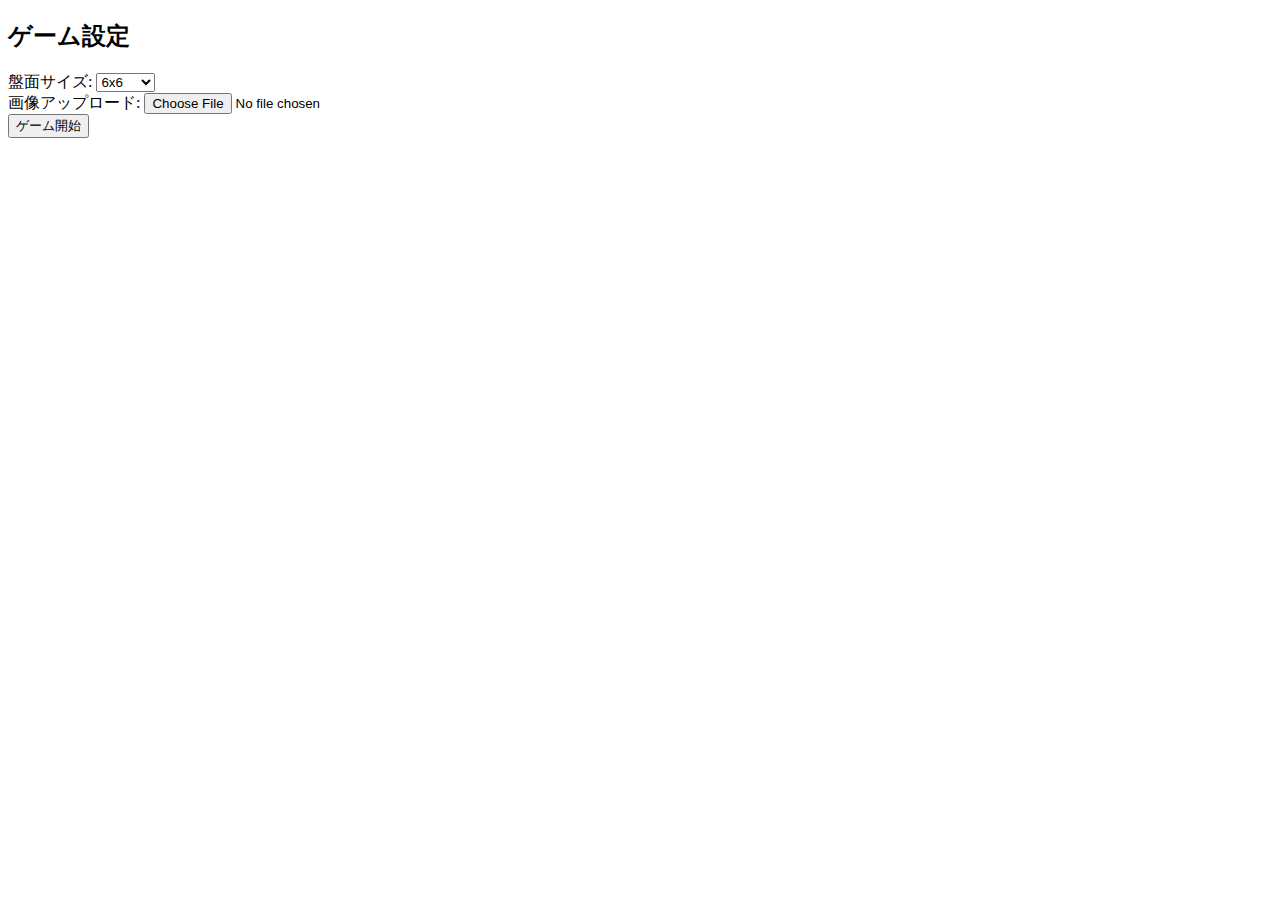
==== index.html @ 5ef3feb7 "Rename src/index.html to index.html" ====
<!-- index.html -->
<!DOCTYPE html>
<html>
<head>
    <title>画像オセロゲーム</title>
    <link rel="stylesheet" href="styles.css">
</head>
<body>
    <div id="settingsScreen" class="screen">
        <h2>ゲーム設定</h2>
        <div>
            <label>盤面サイズ:</label>
            <select id="boardSize">
                <option value="6">6x6</option>
                <option value="8">8x8</option>
                <option value="10">10x10</option>
            </select>
        </div>
        <div>
            <label>画像アップロード:</label>
            <input type="file" id="imageUpload" accept="image/*">
        </div>
        <button onclick="startGame()">ゲーム開始</button>
    </div>

    <div id="gameScreen" class="screen" style="display: none;">
        <div id="board"></div>
        <div id="controls">
            <button id="showImageBtn" style="display: none;">問題表示</button>
            <button onclick="resetGame()">リセット</button>
        </div>
        <div id="imageOverlay" style="display: none;"></div>
    </div>

    <script src="script.js"></script>
</body>
</html>
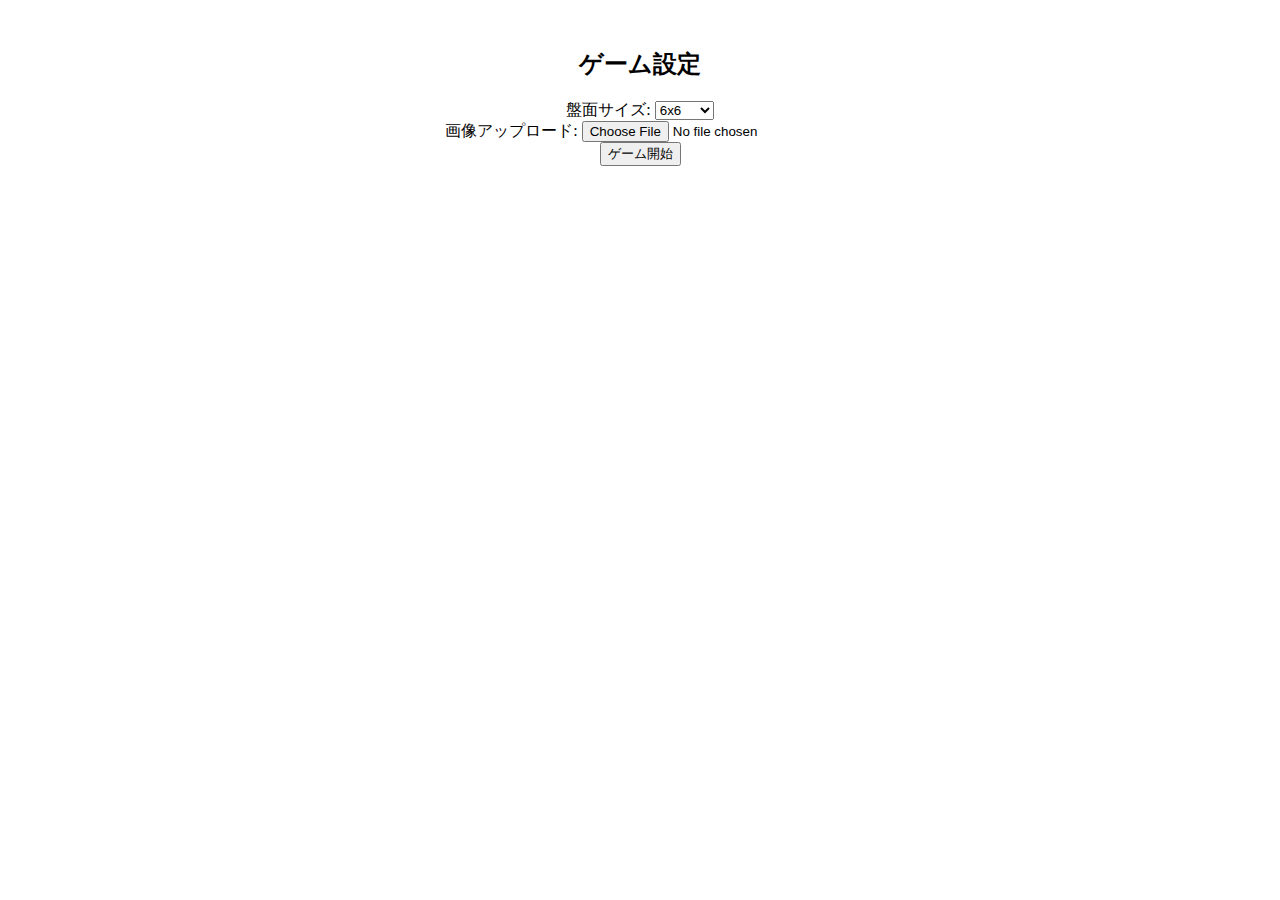
==== commit bb5a8b7e: "Update index.html" ====
--- a/index.html
+++ b/index.html
@@ -3,7 +3,7 @@
 <html>
 <head>
     <title>画像オセロゲーム</title>
-    <link rel="stylesheet" href="styles.css">
+    <link rel="stylesheet" href="src/styles.css">
 </head>
 <body>
     <div id="settingsScreen" class="screen">
@@ -32,6 +32,6 @@
         <div id="imageOverlay" style="display: none;"></div>
     </div>
 
-    <script src="script.js"></script>
+    <script src="src/script.js"></script>
 </body>
 </html>
--- a/src/styles.css
+++ b/src/styles.css
@@ -0,0 +1,50 @@
+/* styles.css */
+.screen {
+    text-align: center;
+    padding: 20px;
+}
+
+#board {
+    display: grid;
+    gap: 2px;
+    margin: 20px auto;
+    background-color: green;
+}
+
+.cell {
+    width: 50px;
+    height: 50px;
+    background-color: green;
+    border: 1px solid black;
+    cursor: pointer;
+    position: relative;
+}
+
+.disc {
+    width: 80%;
+    height: 80%;
+    border-radius: 50%;
+    position: absolute;
+    top: 10%;
+    left: 10%;
+}
+
+.black {
+    background-color: black;
+}
+
+.white {
+    background-color: white;
+}
+
+#imageOverlay {
+    position: fixed;
+    top: 0;
+    left: 0;
+    width: 100%;
+    height: 100%;
+    background-size: contain;
+    background-repeat: no-repeat;
+    background-position: center;
+    z-index: 100;
+}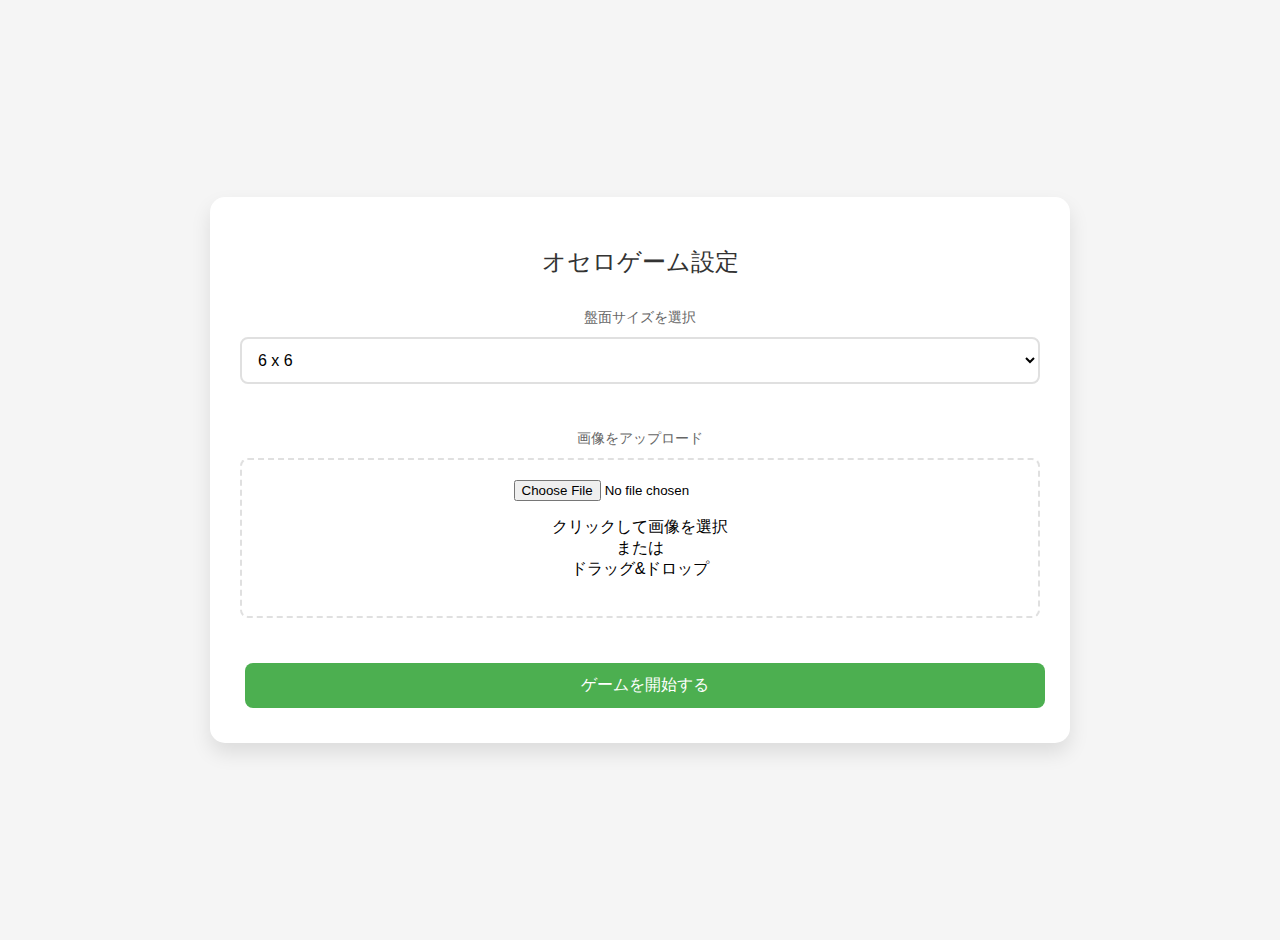
==== commit efb2d77b: "dakyo" ====
--- a/index.html
+++ b/index.html
@@ -2,32 +2,46 @@
 <!DOCTYPE html>
 <html>
 <head>
-    <title>画像オセロゲーム</title>
+    <title>Othe-riddle</title>
     <link rel="stylesheet" href="src/styles.css">
 </head>
 <body>
     <div id="settingsScreen" class="screen">
-        <h2>ゲーム設定</h2>
-        <div>
-            <label>盤面サイズ:</label>
+        <h2>オセロゲーム設定</h2>
+        <div class="settings-group">
+            <label>盤面サイズを選択</label>
             <select id="boardSize">
-                <option value="6">6x6</option>
-                <option value="8">8x8</option>
-                <option value="10">10x10</option>
+                <option value="6">6 x 6</option>
+                <option value="8">8 x 8</option>
+                <option value="10">10 x 10</option>
             </select>
         </div>
-        <div>
-            <label>画像アップロード:</label>
-            <input type="file" id="imageUpload" accept="image/*">
+        <div class="settings-group">
+            <label>画像をアップロード</label>
+            <div class="file-upload">
+                <input type="file" id="imageUpload" accept="image/*">
+                <p>クリックして画像を選択<br>または<br>ドラッグ&ドロップ</p>
+            </div>
         </div>
-        <button onclick="startGame()">ゲーム開始</button>
+        <button onclick="startGame()">ゲームを開始する</button>
     </div>
 
+    <!-- index.html に追加 -->
     <div id="gameScreen" class="screen" style="display: none;">
+        <div id="turnIndicator" class="turn-indicator">
+            <div id="currentPlayerDisc" class="disc"></div>
+            <span>の番です</span>
+        </div>
         <div id="board"></div>
         <div id="controls">
+        <!-- index.html のcontrols divを修正 -->
             <button id="showImageBtn" style="display: none;">問題表示</button>
+            <button id="closeImageBtn" style="display: none;">画像を閉じる</button>
             <button onclick="resetGame()">リセット</button>
+        </div>
+        <!-- index.html のimageOverlay divの前に追加 -->
+        <div id="timerDisplay" style="display: none;">
+            残り時間: <span id="countdown">30</span>秒
         </div>
         <div id="imageOverlay" style="display: none;"></div>
     </div>
--- a/src/styles.css
+++ b/src/styles.css
@@ -1,23 +1,96 @@
 /* styles.css */
+body {
+    font-family: 'Roboto', sans-serif;
+    background-color: #f5f5f5;
+    margin: 0;
+    padding: 20px;
+    min-height: 100vh;
+    display: flex;
+    justify-content: center;
+    align-items: center;
+}
+
 .screen {
     text-align: center;
+    background-color: white;
+    border-radius: 15px;
+    padding: 30px;
+    box-shadow: 0 10px 20px rgba(0,0,0,0.1);
+    max-width: 800px;
+    width: 100%;
+}
+
+h2 {
+    color: #333;
+    margin-bottom: 30px;
+    font-weight: 500;
+    text-align: center;
+}
+
+.settings-group {
+    margin-bottom: 25px;
+}
+
+.settings-group label {
+    display: block;
+    margin-bottom: 10px;
+    color: #666;
+    font-size: 0.9em;
+}
+
+select#boardSize {
+    width: 100%;
+    padding: 12px;
+    border: 2px solid #e0e0e0;
+    border-radius: 8px;
+    background-color: white;
+    font-size: 16px;
+    transition: border-color 0.3s;
+    margin-bottom: 20px;
+}
+
+select#boardSize:focus {
+    border-color: #4CAF50;
+    outline: none;
+}
+
+.file-upload {
+    border: 2px dashed #e0e0e0;
+    border-radius: 8px;
     padding: 20px;
+    text-align: center;
+    cursor: pointer;
+    transition: border-color 0.3s;
+    margin-bottom: 20px;
+}
+
+.file-upload:hover {
+    border-color: #4CAF50;
 }
 
 #board {
     display: grid;
-    gap: 2px;
+    gap: 4px;
     margin: 20px auto;
-    background-color: green;
+    background-color: #388E3C;
+    padding: 10px;
+    border-radius: 10px;
+    box-shadow: 0 5px 15px rgba(0,0,0,0.2);
+    width: fit-content
 }
 
 .cell {
     width: 50px;
     height: 50px;
-    background-color: green;
-    border: 1px solid black;
+    background-color: #4CAF50;
+    border-radius: 4px;
     cursor: pointer;
     position: relative;
+    transition: background-color 0.2s;
+}
+
+.cell:hover {
+    background-color: #45a049;
 }
 
 .disc {
@@ -27,24 +100,113 @@
     position: absolute;
     top: 10%;
     left: 10%;
+    transition: all 0.3s ease;
+    box-shadow: 0 2px 5px rgba(0,0,0,0.2);
 }
 
 .black {
-    background-color: black;
+    background-color: #212121;
 }
 
 .white {
-    background-color: white;
+    background-color: #ffffff;
+}
+
+.turn-indicator {
+    display: flex;
+    align-items: center;
+    justify-content: center;
+    margin: 20px;
+    padding: 15px;
+    background-color: #f8f9fa;
+    border-radius: 10px;
+    box-shadow: 0 2px 5px rgba(0,0,0,0.1);
+}
+
+.turn-indicator .disc {
+    position: static;
+    width: 30px;
+    height: 30px;
+    margin-right: 10px;
+}
+
+#timerDisplay {
+    font-size: 24px;
+    font-weight: 500;
+    margin: 20px;
+    padding: 15px;
+    background-color: #f8f9fa;
+    border-radius: 10px;
+    box-shadow: 0 2px 5px rgba(0,0,0,0.1);
+    text-align: center;
+}
+
+#countdown {
+    font-weight: 700;
+    transition: color 0.3s;
+}
+
+button {
+    padding: 12px 24px;
+    border: none;
+    border-radius: 8px;
+    font-size: 16px;
+    font-weight: 500;
+    cursor: pointer;
+    transition: all 0.3s ease;
+    margin: 5px;
+}
+
+#showImageBtn {
+    background-color: #2196F3;
+    color: white;
+}
+
+#showImageBtn:hover {
+    background-color: #1976D2;
+}
+
+#closeImageBtn {
+    background-color: #F44336;
+    color: white;
+}
+
+#closeImageBtn:hover {
+    background-color: #D32F2F;
+}
+
+button[onclick="resetGame()"] {
+    background-color: #757575;
+    color: white;
+}
+
+button[onclick="resetGame()"]:hover {
+    background-color: #616161;
+}
+
+button[onclick="startGame()"] {
+    background-color: #4CAF50;
+    color: white;
+    width: 100%;
+    margin-top: 20px;
+}
+
+button[onclick="startGame()"]:hover {
+    background-color: #388E3C;
+}
+
+#controls {
+    display: flex;
+    justify-content: center;
+    gap: 10px;
+    margin: 20px 0;
 }
 
 #imageOverlay {
-    position: fixed;
-    top: 0;
-    left: 0;
-    width: 100%;
-    height: 100%;
-    background-size: contain;
+    position: absolute;
+    background-size: 100% 100% !important;
     background-repeat: no-repeat;
-    background-position: center;
     z-index: 100;
+    border-radius: 10px;
+    overflow: hidden;
 }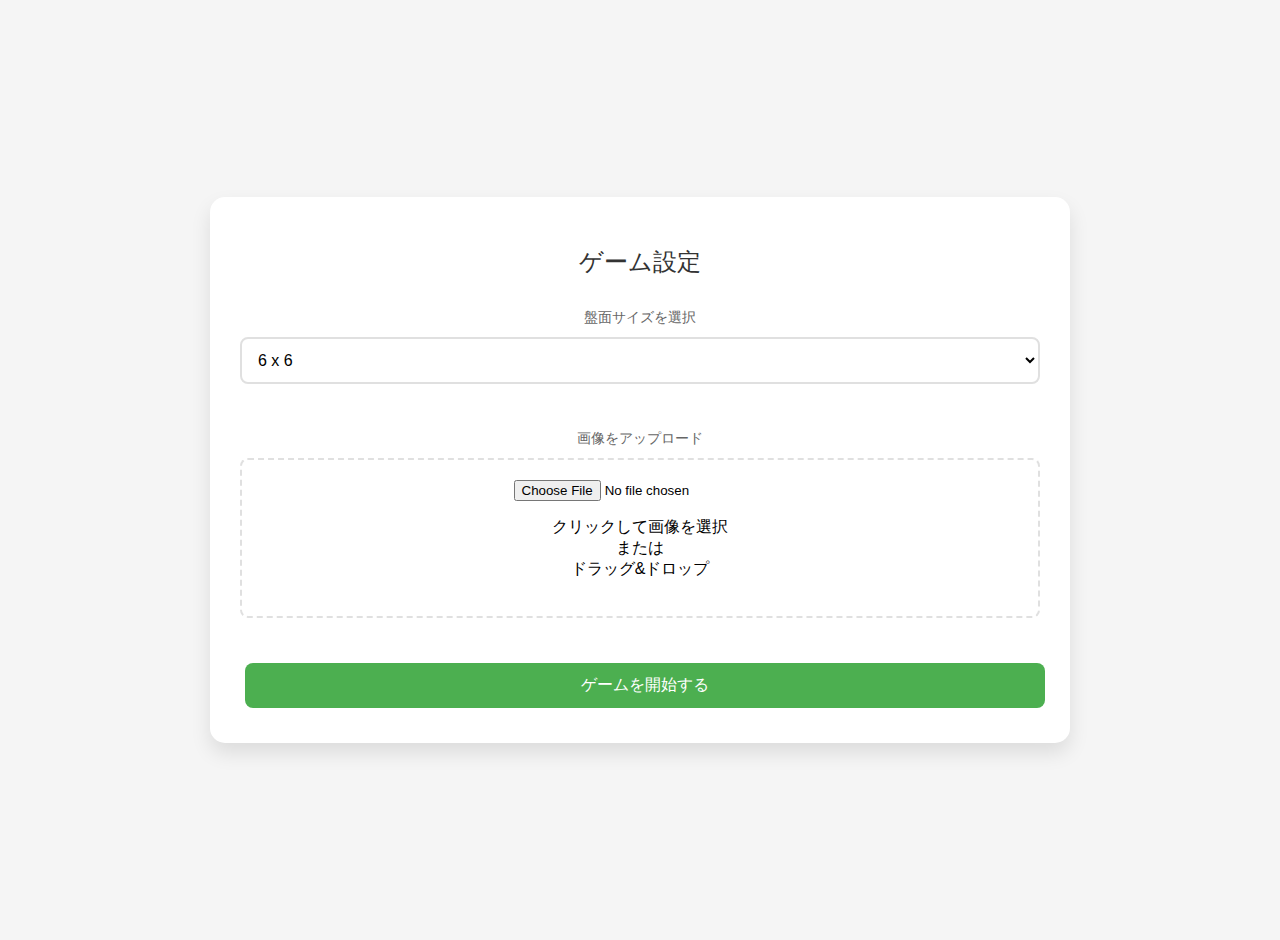
==== commit 662328d5: "chore: 細かい文言修正" ====
--- a/index.html
+++ b/index.html
@@ -2,12 +2,12 @@
 <!DOCTYPE html>
 <html>
 <head>
-    <title>Othe-riddle</title>
+    <title>◯◯◯-リドル</title>
     <link rel="stylesheet" href="src/styles.css">
 </head>
 <body>
     <div id="settingsScreen" class="screen">
-        <h2>オセロゲーム設定</h2>
+        <h2>ゲーム設定</h2>
         <div class="settings-group">
             <label>盤面サイズを選択</label>
             <select id="boardSize">
@@ -28,18 +28,24 @@
 
     <!-- index.html に追加 -->
     <div id="gameScreen" class="screen" style="display: none;">
+        <div id="title">オセロ-リドル</div>
+        <div id="title-kakushi" style="display: none;">オセ<span onclick="showWinnerModal()" style="cursor: pointer;">ロ</span>-リドル</div>
         <div id="turnIndicator" class="turn-indicator">
             <div id="currentPlayerDisc" class="disc"></div>
             <span>の番です</span>
         </div>
-        <div id="board"></div>
-        <div id="controls">
-        <!-- index.html のcontrols divを修正 -->
+        <div id="board">
+
+        </div>
+        <div class="main-controls">
             <button id="showImageBtn" style="display: none;">問題表示</button>
             <button id="closeImageBtn" style="display: none;">画像を閉じる</button>
-            <button onclick="resetGame()">リセット</button>
         </div>
-        <!-- index.html のimageOverlay divの前に追加 -->
+        <div class="sub-controls">
+            <button id="showFullImageBtn" class="secondary-btn">全体画像を表示</button>
+            <button id="closeFullImageBtn" class="secondary-btn" style="display: none;">全体画像を閉じる</button>
+            <button id="resetBtn" onclick="showResetConfirmation()" class="secondary-btn">リセット</button>
+        </div>
         <div id="timerDisplay" style="display: none;">
             残り時間: <span id="countdown">30</span>秒
         </div>
@@ -47,5 +53,38 @@
     </div>
 
     <script src="src/script.js"></script>
+    <!-- モーダル部分 -->
+    <div id="confirmModal" class="modal">
+        <div class="modal-content">
+            <h3>確認</h3>
+            <p>ゲームをリセットしますか？<br>設定画面に戻ります。</p>
+            <div class="modal-buttons">
+                <button onclick="confirmReset(false)" class="cancel-btn">キャンセル</button>
+                <button onclick="confirmReset(true)" class="confirm-btn">リセット</button>
+            </div>
+        </div>
+    </div>
+
+    <div id="confirmFullImageModal" class="modal">
+        <div class="modal-content">
+            <h3>確認</h3>
+            <p>全体の画像を表示しますか？<br>相手に画像が見えてしまう可能性があります。</p>
+            <div class="modal-buttons">
+                <button onclick="confirmShowFullImage(false)" class="cancel-btn">キャンセル</button>
+                <button onclick="confirmShowFullImage(true)" class="confirm-btn">表示する</button>
+            </div>
+        </div>
+    </div>
+
+
+    <div id="confirmWinnerModal" class="modal">
+        <div class="modal-content">
+            <h3>すごい！！！</h3>
+            <p>あなたの勝ちです！！！</p>
+            <div class="modal-buttons">
+                <button onclick="closeWinnerWindow()" class="confirm-btn">OK</button>
+            </div>
+        </div>
+    </div>
 </body>
 </html>
--- a/src/styles.css
+++ b/src/styles.css
@@ -76,7 +76,8 @@
     padding: 10px;
     border-radius: 10px;
     box-shadow: 0 5px 15px rgba(0,0,0,0.2);
-    width: fit-content
+    width: fit-content;
+    position: relative;
 }
 
 .cell {
@@ -175,15 +176,6 @@
     background-color: #D32F2F;
 }
 
-button[onclick="resetGame()"] {
-    background-color: #757575;
-    color: white;
-}
-
-button[onclick="resetGame()"]:hover {
-    background-color: #616161;
-}
-
 button[onclick="startGame()"] {
     background-color: #4CAF50;
     color: white;
@@ -203,10 +195,140 @@
 }
 
 #imageOverlay {
-    position: absolute;
-    background-size: 100% 100% !important;
+    position: absolute; /* fixedからabsoluteに変更 */
+    background-color: white;
+    background-position: center;
     background-repeat: no-repeat;
+    background-size: 100% 100%;
     z-index: 100;
     border-radius: 10px;
-    overflow: hidden;
+    padding: 10px; 
+    box-sizing: border-box; 
+    box-shadow: 0 5px 15px rgba(0,0,0,0.2);
+}
+
+/* モーダル関連のCSSを修正 */
+.modal {
+    display: none;
+    position: fixed;
+    top: 0;
+    left: 0;
+    width: 100%;
+    height: 100%;
+    background-color: rgba(0, 0, 0, 0.7);
+    z-index: 1000;
+    justify-content: center;
+    align-items: center;
+    opacity: 0;
+    transition: opacity 0.3s ease;
+}
+
+.modal.show {
+    opacity: 1;
+}
+
+.modal-content {
+    background-color: white;
+    padding: 30px;
+    border-radius: 15px;
+    box-shadow: 0 4px 20px rgba(0, 0, 0, 0.2);
+    max-width: 400px;
+    width: 90%;
+    text-align: center;
+    transform: scale(0.7);
+    transition: transform 0.3s ease;
+    position: relative;
+}
+
+.modal.show .modal-content {
+    transform: scale(1);
+}
+
+.modal h3 {
+    margin-top: 0;
+    color: #333;
+    font-size: 1.5em;
+    font-weight: 500;
+}
+
+.modal p {
+    margin: 20px 0;
+    color: #666;
+    line-height: 1.6;
+}
+
+.modal-buttons {
+    display: flex;
+    justify-content: center;
+    gap: 15px;
+    margin-top: 25px;
+}
+
+.modal-buttons button {
+    min-width: 100px;
+    padding: 12px 24px;
+    border: none;
+    border-radius: 8px;
+    font-size: 16px;
+    font-weight: 500;
+    cursor: pointer;
+    transition: all 0.3s ease;
+}
+
+.confirm-btn {
+    background-color: #F44336;
+    color: white;
+}
+
+.confirm-btn:hover {
+    background-color: #D32F2F;
+    transform: translateY(-2px);
+}
+
+.cancel-btn {
+    background-color: #757575;
+    color: white;
+}
+
+.cancel-btn:hover {
+    background-color: #616161;
+    transform: translateY(-2px);
+}
+
+.main-controls {
+    display: flex;
+    justify-content: center;
+    gap: 10px;
+    width: 100%;
+}
+
+.sub-controls {
+    display: flex;
+    justify-content: flex-end;
+    gap: 10px;
+    width: 100%;
+    padding: 10px;
+    border-top: 1px solid #eee;
+    margin-top: 10px;
+}
+
+/* サブの操作ボタン（リセットと全体画像表示） */
+.secondary-btn {
+    padding: 8px 16px;
+    font-size: 14px;
+    opacity: 0.8;
+    background-color: #757575 !important;
+}
+
+#showFullImageBtn,
+#closeFullImageBtn {
+    background-color: #9C27B0 !important;
+}
+
+#resetBtn{
+    background-color: #D32F2F !important;
+}
+
+.secondary-btn:hover {
+    opacity: 1;
 }